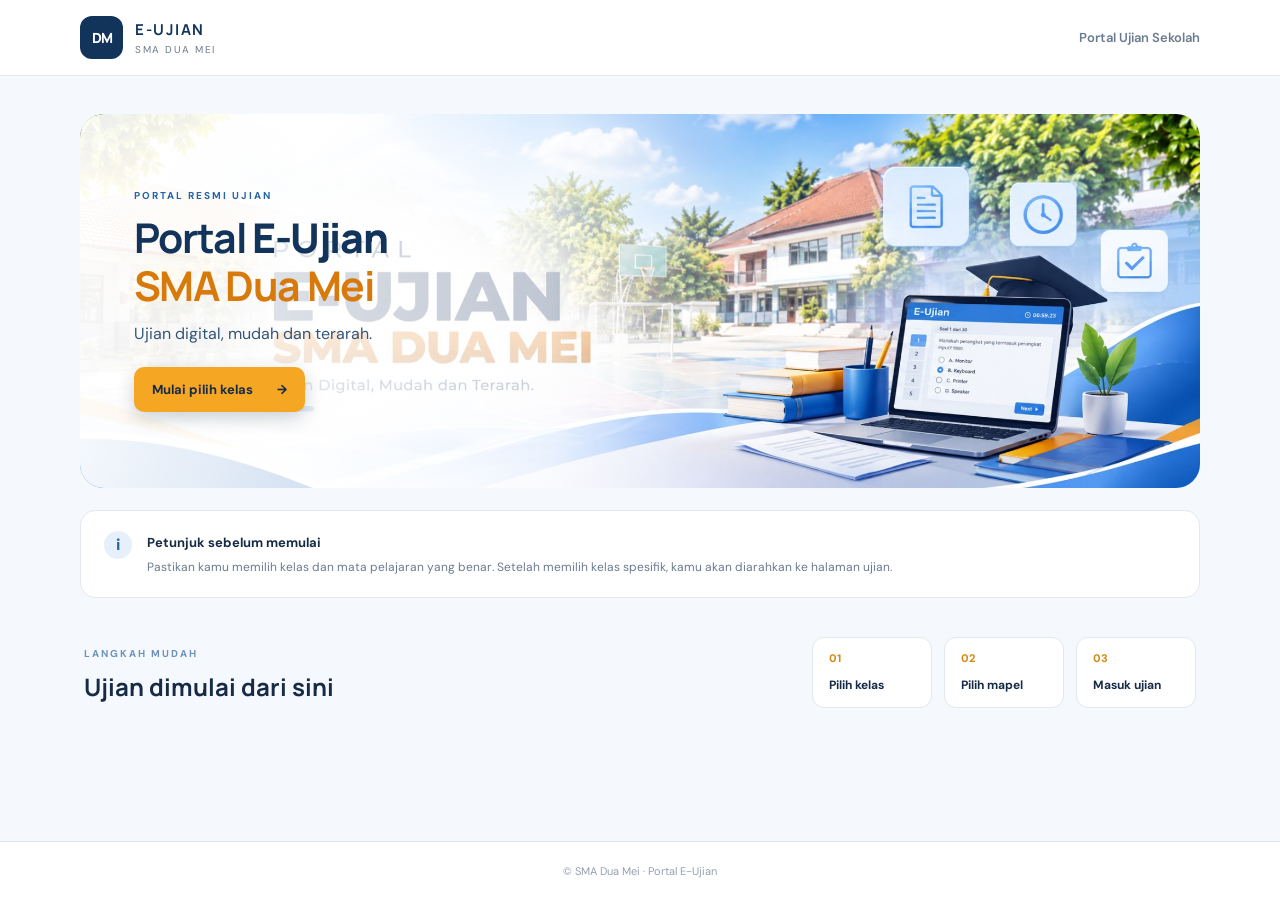
==== e-ujian-sma/index.html @ 49f8c765 "Add files via upload" ====
<!doctype html>
<html lang="id"><head><meta charset="utf-8"><meta name="viewport" content="width=device-width,initial-scale=1"><meta name="theme-color" content="#12345a"><title>E-Ujian SMA Dua Mei</title><link rel="stylesheet" href="assets/style.css"></head><body>
<header class="site-header"><a class="brand" href="index.html"><span class="brand-mark">DM</span><span><strong>E-UJIAN</strong><small>SMA DUA MEI</small></span></a><span class="header-label">Portal Ujian Sekolah</span></header>
<main class="home-wrap"><section class="hero hero-image"><img class="hero-banner" src="assets/images/hero-e-ujian.jpg" alt="Portal E-Ujian SMA Dua Mei dengan ilustrasi sekolah dan ujian digital"><div class="hero-overlay"><span class="eyebrow">PORTAL RESMI UJIAN</span><h1>Portal <strong>E-Ujian</strong><br><em>SMA Dua Mei</em></h1><p>Ujian digital, mudah dan terarah.</p><a class="button button-orange" href="kelas.html">Mulai pilih kelas <span aria-hidden="true">→</span></a></div></section>
<section class="quick-info"><div class="info-icon">i</div><div><strong>Petunjuk sebelum memulai</strong><p>Pastikan kamu memilih kelas dan mata pelajaran yang benar. Setelah memilih kelas spesifik, kamu akan diarahkan ke halaman ujian.</p></div></section>
<section class="home-bottom"><div><span class="eyebrow">LANGKAH MUDAH</span><h2>Ujian dimulai dari sini</h2></div><div class="steps"><div><span>01</span><b>Pilih kelas</b></div><div><span>02</span><b>Pilih mapel</b></div><div><span>03</span><b>Masuk ujian</b></div></div></section></main>
<footer>© SMA Dua Mei · Portal E-Ujian</footer></body></html>
---- e-ujian-sma/assets/style.css ----
@import url('https://fonts.googleapis.com/css2?family=DM+Sans:wght@400;500;600;700&family=Manrope:wght@400;500;600;700;800&display=swap');
:root{--navy:#12345a;--navy2:#1c4b7a;--blue:#2463a6;--orange:#f5a623;--ink:#172b45;--muted:#6b7b8f;--line:#e1e8f0;--paper:#f5f8fc;--white:#fff;--green:#167443}*{box-sizing:border-box}body{margin:0;background:var(--paper);color:var(--ink);font-family:'DM Sans',Arial,sans-serif;min-height:100vh;display:flex;flex-direction:column}a{color:inherit;text-decoration:none}.site-header{height:76px;background:#fff;border-bottom:1px solid var(--line);padding:0 max(24px,calc((100vw - 1120px)/2));display:flex;align-items:center;justify-content:space-between}.brand{display:flex;align-items:center;gap:12px}.brand-mark{display:grid;place-items:center;width:43px;height:43px;border-radius:12px;background:var(--navy);color:white;font-family:Manrope,sans-serif;font-weight:800;font-size:14px;letter-spacing:-1px}.brand strong,.brand small{display:block}.brand strong{font-family:Manrope,sans-serif;letter-spacing:1.5px;font-size:15px;color:var(--navy)}.brand small{font-size:10px;color:var(--muted);letter-spacing:1.5px;margin-top:3px}.header-label,.header-link{font-size:13px;color:var(--muted);font-weight:600}.header-link:hover,.breadcrumbs a:hover,.back-link:hover{color:var(--blue)}.home-wrap,.page-wrap{width:min(1120px,calc(100% - 40px));margin:0 auto;flex:1}.home-wrap{padding:38px 0 52px}.hero{min-height:350px;border-radius:24px;background:linear-gradient(120deg,#102e52 0%,#194c7c 100%);color:white;padding:48px 54px;display:grid;grid-template-columns:1.15fr .85fr;align-items:center;overflow:hidden;position:relative}.hero-copy{position:relative;z-index:2;max-width:570px}.eyebrow{font-size:10px;letter-spacing:2px;font-weight:700;color:#6d91b9}.hero .eyebrow{color:#b9d6f3}.hero h1,.page-heading h1{font-family:Manrope,sans-serif;letter-spacing:-1.4px;line-height:1.17}.hero h1{font-size:clamp(30px,4vw,46px);margin:16px 0}.hero h1 em{font-style:normal;color:#ffd17b}.hero p{color:#d7e4f2;line-height:1.7;max-width:480px;font-size:15px;margin:0 0 26px}.button{display:inline-flex;align-items:center;gap:24px;border-radius:10px;padding:14px 18px;font-weight:700;font-size:13px}.button-orange{background:var(--orange);color:#172b45;box-shadow:0 6px 18px #071c3633}.button-orange:hover{background:#ffc04c;transform:translateY(-1px)}.hero-art{height:260px;position:relative;display:grid;place-items:center}.art-circle{position:absolute;border-radius:50%;border:1px solid #ffffff26}.circle-one{width:290px;height:290px}.circle-two{width:220px;height:220px}.exam-card{position:relative;z-index:1;background:white;color:var(--ink);padding:25px 23px;border-radius:17px;width:min(280px,100%);box-shadow:0 20px 45px #06172d44;transform:rotate(3deg)}.card-icon{display:grid;place-items:center;width:39px;height:39px;background:#e1f5e8;color:var(--green);border-radius:11px;font-size:23px;font-weight:bold;margin-bottom:17px}.exam-card b,.exam-card small{display:block}.exam-card b{font-family:Manrope,sans-serif;font-size:15px}.exam-card small{color:var(--muted);font-size:11px;margin-top:6px}.fake-line{height:7px;background:#e9eff6;border-radius:8px;margin-top:21px}.fake-line.short{width:65%;margin-top:9px}.floating-star{position:absolute;right:7%;top:15%;font-size:32px;color:#ffd17b}.quick-info{display:flex;gap:15px;align-items:flex-start;background:white;border:1px solid var(--line);padding:20px 23px;border-radius:15px;margin-top:22px}.info-icon{flex:0 0 28px;height:28px;display:grid;place-items:center;border-radius:50%;background:#e6f0fb;color:var(--blue);font-weight:800}.quick-info strong{font-size:13px}.quick-info p{margin:6px 0 0;color:var(--muted);font-size:12px;line-height:1.6}.home-bottom{display:flex;align-items:center;justify-content:space-between;gap:30px;padding:39px 4px 0}.home-bottom h2{font:700 24px Manrope,sans-serif;margin:8px 0 0}.steps{display:flex;gap:12px}.steps div{background:white;border:1px solid var(--line);padding:13px 16px;border-radius:12px;min-width:120px}.steps span{display:block;color:#d48a13;font-weight:800;font-size:11px;margin-bottom:8px}.steps b{font-size:12px}.page-wrap{padding:28px 0 60px}.breadcrumbs{display:flex;gap:9px;align-items:center;color:#91a0b1;font-size:12px;margin-bottom:35px}.breadcrumbs a{color:#64778d}.breadcrumbs b{color:var(--ink);font-weight:600}.page-heading{text-align:center;margin:0 auto 32px;max-width:620px}.page-heading h1{font-size:clamp(28px,4vw,38px);margin:12px 0}.page-heading p{color:var(--muted);font-size:14px;line-height:1.6;margin:0}.choice-grid{display:grid;gap:16px}.choice-grid.three{grid-template-columns:repeat(3,minmax(0,1fr))}.choice-card{display:flex;align-items:center;gap:14px;padding:22px;background:white;border:1px solid var(--line);border-radius:16px;transition:.18s ease;min-height:105px}.choice-card:hover{border-color:#91b9e3;box-shadow:0 9px 24px #16395b0d;transform:translateY(-2px)}.choice-symbol{width:53px;height:53px;display:grid;place-items:center;flex-shrink:0;background:#e8f2ff;color:var(--blue);border-radius:13px;font-family:Manrope,sans-serif;font-weight:800;font-size:20px}.choice-content{flex:1}.choice-content b,.choice-content small{display:block}.choice-content b{font-size:15px}.choice-content small{font-size:12px;color:var(--muted);margin-top:5px}.arrow{font-size:21px;color:#7e91a7}.back-link{display:inline-block;color:#61758b;font-size:13px;font-weight:600;margin-top:30px}.subject-list{display:grid;grid-template-columns:repeat(2,minmax(0,1fr));gap:10px}.subject-link{display:flex;align-items:center;gap:13px;background:#fff;border:1px solid var(--line);border-radius:12px;padding:16px 18px;min-height:65px;transition:.18s}.subject-link:hover{border-color:#91b9e3;background:#fbfdff}.subject-icon{display:grid;place-items:center;width:35px;height:35px;border-radius:10px;background:#edf4fc;color:var(--blue);font-size:15px}.subject-link b{font-size:13px;font-weight:600;flex:1}.subject-link .arrow{font-size:18px}.notice{background:#edf5ff;border:1px solid #d7e8fa;color:#315779;border-radius:12px;padding:14px 16px;font-size:12px;line-height:1.65;margin:0 0 23px}.notice strong{display:block;color:var(--navy);margin-bottom:2px}.hidden{display:none!important}.empty-state{text-align:center;background:white;border:1px dashed #cbd7e5;border-radius:14px;padding:30px;color:var(--muted);font-size:13px;grid-column:1/-1}footer{text-align:center;padding:22px 16px;color:#93a0b0;font-size:11px;border-top:1px solid var(--line);background:#fff}@media(max-width:760px){.site-header{height:68px;padding:0 20px}.header-label{display:none}.home-wrap,.page-wrap{width:calc(100% - 32px)}.home-wrap{padding:20px 0 35px}.hero{padding:32px 25px 25px;grid-template-columns:1fr;min-height:auto}.hero h1{font-size:34px}.hero-art{height:190px;margin-top:12px}.circle-one{width:210px;height:210px}.circle-two{width:160px;height:160px}.exam-card{width:240px;padding:18px}.floating-star{right:9%;top:5%}.home-bottom{align-items:flex-start;flex-direction:column;padding-top:30px;gap:18px}.steps{width:100%;gap:8px}.steps div{flex:1;min-width:0;padding:12px 10px}.steps b{font-size:11px}.page-wrap{padding-top:22px}.breadcrumbs{margin-bottom:28px;flex-wrap:wrap}.choice-grid.three{grid-template-columns:1fr}.choice-card{min-height:86px;padding:16px}.page-heading{margin-bottom:25px}.subject-list{grid-template-columns:1fr}.quick-info{padding:16px}.page-heading h1{letter-spacing:-.8px}}@media(prefers-reduced-motion:reduce){*{transition:none!important}}
.subject-section-title{grid-column:1/-1;font:700 15px Manrope,sans-serif;margin:18px 0 0;padding:0 2px;color:var(--navy)}.subject-section-title:first-child{margin-top:0}.subject-section-title:not(:first-child){padding-top:16px;border-top:1px solid var(--line)}

/* Visual assets dari desain E-Ujian SMA Dua Mei */
.hero-image{padding:0;min-height:0;display:block;background:#eaf4ff;color:var(--navy);position:relative;aspect-ratio:2048/683;max-height:430px}
.hero-banner{display:block;width:100%;height:100%;object-fit:cover;position:absolute;inset:0}
.hero-overlay{position:absolute;inset:0;display:flex;flex-direction:column;justify-content:center;align-items:flex-start;padding:clamp(22px,4.2vw,58px);max-width:62%;background:linear-gradient(90deg,rgba(255,255,255,.94),rgba(255,255,255,.72) 68%,transparent)}
.hero-overlay .eyebrow{color:#2463a6}.hero-overlay h1{font-size:clamp(25px,3.2vw,43px);color:#12345a;margin:12px 0 10px}.hero-overlay h1 strong{font-weight:800}.hero-overlay h1 em{color:#d8790b}.hero-overlay p{color:#345577;margin:0 0 20px;font-size:clamp(12px,1.3vw,16px)}
.grade-grid{display:grid;grid-template-columns:repeat(3,minmax(0,1fr));gap:18px}.grade-card{display:block;background:#fff;border:1px solid var(--line);border-radius:17px;overflow:hidden;transition:transform .18s ease,box-shadow .18s ease,border-color .18s ease}.grade-card:hover{transform:translateY(-3px);border-color:#91b9e3;box-shadow:0 12px 28px #16395b16}.grade-card img{width:100%;aspect-ratio:1/1;object-fit:cover;display:block;background:#e8f2ff}.grade-card-footer{display:flex;align-items:center;justify-content:space-between;gap:8px;padding:15px 17px}.grade-card-footer b,.grade-card-footer small{display:block}.grade-card-footer b{font:800 18px Manrope,sans-serif;color:var(--navy)}.grade-card-footer small{font-size:11px;color:var(--muted);margin-top:4px}.grade-card-footer .arrow{font-size:24px}
@media(max-width:760px){.hero-image{aspect-ratio:1.45;min-height:260px}.hero-overlay{max-width:76%;padding:20px;background:linear-gradient(90deg,rgba(255,255,255,.96),rgba(255,255,255,.8) 75%,transparent)}.hero-overlay h1{font-size:clamp(24px,6vw,34px)}.hero-overlay p{max-width:220px}.grade-grid{grid-template-columns:1fr;gap:13px}.grade-card{display:grid;grid-template-columns:112px 1fr;align-items:center}.grade-card img{height:112px;aspect-ratio:1/1}.grade-card-footer{padding:12px}}
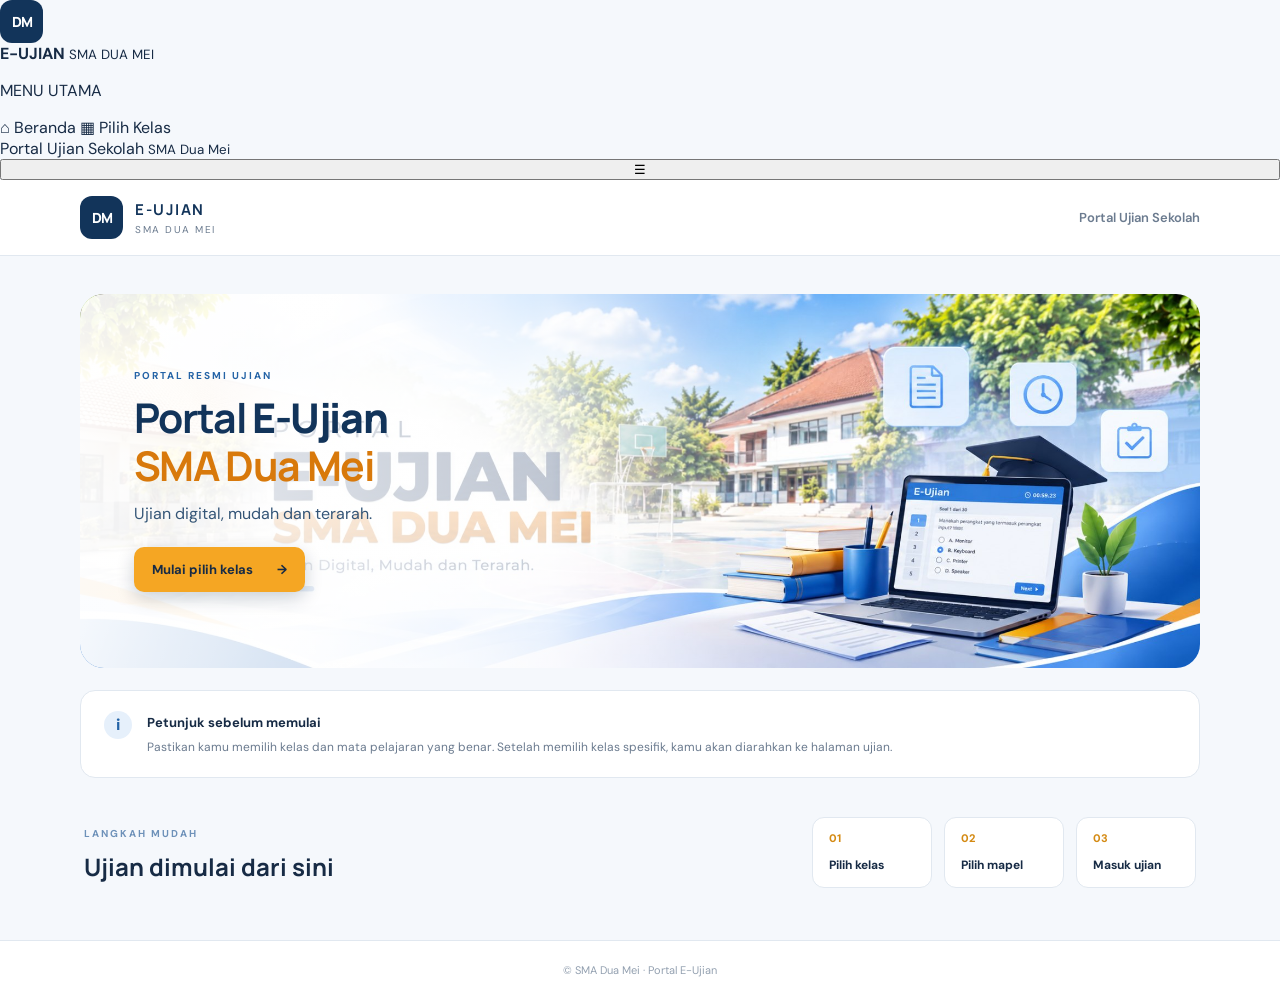
==== commit 3ab347af: "up" ====
--- a/e-ujian-sma/index.html
+++ b/e-ujian-sma/index.html
@@ -1,7 +1,107 @@
 <!doctype html>
-<html lang="id"><head><meta charset="utf-8"><meta name="viewport" content="width=device-width,initial-scale=1"><meta name="theme-color" content="#12345a"><title>E-Ujian SMA Dua Mei</title><link rel="stylesheet" href="assets/style.css"></head><body>
-<header class="site-header"><a class="brand" href="index.html"><span class="brand-mark">DM</span><span><strong>E-UJIAN</strong><small>SMA DUA MEI</small></span></a><span class="header-label">Portal Ujian Sekolah</span></header>
-<main class="home-wrap"><section class="hero hero-image"><img class="hero-banner" src="assets/images/hero-e-ujian.jpg" alt="Portal E-Ujian SMA Dua Mei dengan ilustrasi sekolah dan ujian digital"><div class="hero-overlay"><span class="eyebrow">PORTAL RESMI UJIAN</span><h1>Portal <strong>E-Ujian</strong><br><em>SMA Dua Mei</em></h1><p>Ujian digital, mudah dan terarah.</p><a class="button button-orange" href="kelas.html">Mulai pilih kelas <span aria-hidden="true">→</span></a></div></section>
-<section class="quick-info"><div class="info-icon">i</div><div><strong>Petunjuk sebelum memulai</strong><p>Pastikan kamu memilih kelas dan mata pelajaran yang benar. Setelah memilih kelas spesifik, kamu akan diarahkan ke halaman ujian.</p></div></section>
-<section class="home-bottom"><div><span class="eyebrow">LANGKAH MUDAH</span><h2>Ujian dimulai dari sini</h2></div><div class="steps"><div><span>01</span><b>Pilih kelas</b></div><div><span>02</span><b>Pilih mapel</b></div><div><span>03</span><b>Masuk ujian</b></div></div></section></main>
-<footer>© SMA Dua Mei · Portal E-Ujian</footer></body></html>
+    <html lang="id">
+    <head>
+        <meta charset="utf-8">
+        <meta name="viewport" content="width=device-width, initial-scale=1">
+        <meta name="theme-color" content="#12345a">
+        <title>E-Ujian SMA Dua Mei</title>
+        <link rel="stylesheet" href="assets/style.css">
+    </head>
+    <body>
+        <aside class="sidebar" id="sidebar">
+            <a href="index.html" class="sidebar-brand">
+                <span class="brand-mark">DM</span>
+                <span>
+                    <strong>E-UJIAN</strong>
+                    <small>SMA DUA MEI</small>
+                </span>
+            </a>
+
+            <p class="sidebar-label">MENU UTAMA</p>
+
+            <nav class="sidebar-nav" aria-label="Menu utama">
+                <a href="index.html" data-page="home">
+                    <span>⌂</span> Beranda
+                </a>
+
+                <a href="kelas.html" data-page="kelas">
+                    <span>▦</span> Pilih Kelas
+                </a>
+            </nav>
+
+            <div class="sidebar-footer">
+                Portal Ujian Sekolah
+                <small>SMA Dua Mei</small>
+            </div>
+        </aside>
+
+        <button
+            class="sidebar-toggle"
+            id="sidebarToggle"
+            aria-label="Buka menu navigasi"
+            aria-controls="sidebar"
+            aria-expanded="false"
+        >
+            ☰
+        </button>
+
+        <div class="sidebar-backdrop" id="sidebarBackdrop"></div>
+        <header class="site-header">
+        <a class="brand" href="index.html">
+            <span class="brand-mark">DM</span>
+            <span>
+            <strong>E-UJIAN</strong>
+            <small>SMA DUA MEI</small>
+            </span>
+        </a>
+        <span class="header-label">Portal Ujian Sekolah</span>
+        </header>
+
+        <main class="home-wrap">
+        <section class="hero hero-image">
+            <img
+            class="hero-banner"
+            src="assets/images/hero-e-ujian.jpg"
+            alt="Portal E-Ujian SMA Dua Mei dengan ilustrasi sekolah dan ujian digital"
+            >
+            <div class="hero-overlay">
+            <span class="eyebrow">PORTAL RESMI UJIAN</span>
+            <h1>
+                Portal <strong>E-Ujian</strong><br>
+                <em>SMA Dua Mei</em>
+            </h1>
+            <p>Ujian digital, mudah dan terarah.</p>
+            <a class="button button-orange" href="kelas.html">
+                Mulai pilih kelas <span aria-hidden="true">→</span>
+            </a>
+            </div>
+        </section>
+
+        <section class="quick-info">
+            <div class="info-icon">i</div>
+            <div>
+            <strong>Petunjuk sebelum memulai</strong>
+            <p>
+                Pastikan kamu memilih kelas dan mata pelajaran yang benar. Setelah
+                memilih kelas spesifik, kamu akan diarahkan ke halaman ujian.
+            </p>
+            </div>
+        </section>
+
+        <section class="home-bottom">
+            <div>
+            <span class="eyebrow">LANGKAH MUDAH</span>
+            <h2>Ujian dimulai dari sini</h2>
+            </div>
+            <div class="steps">
+            <div><span>01</span><b>Pilih kelas</b></div>
+            <div><span>02</span><b>Pilih mapel</b></div>
+            <div><span>03</span><b>Masuk ujian</b></div>
+            </div>
+        </section>
+        </main>
+
+        <footer>© SMA Dua Mei · Portal E-Ujian</footer>
+    </body>
+</html>
+
